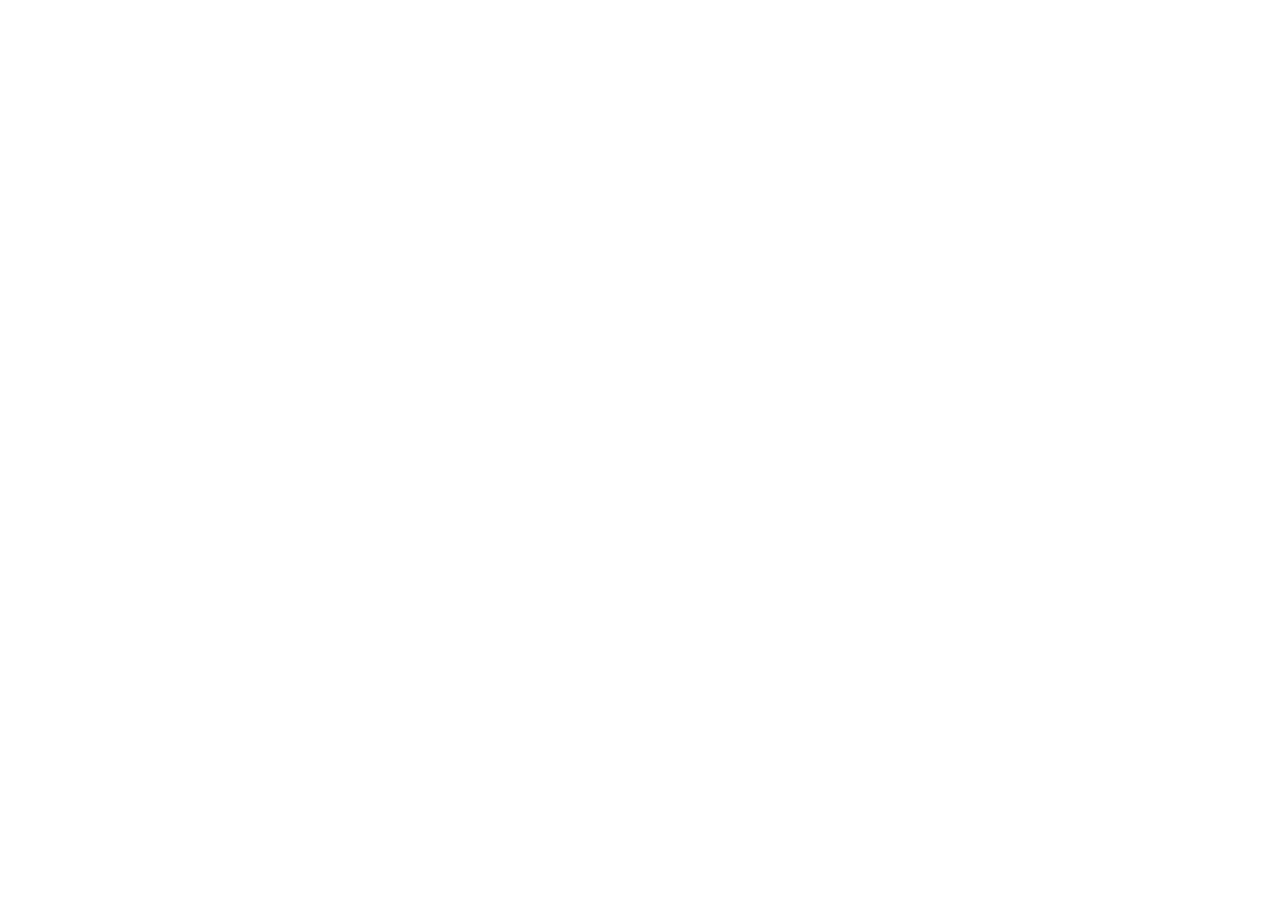
==== index.html @ 235ff031 "Start Project F1 Landing Page." ====
<!DOCTYPE html>
<html lang="en">
<head>
    <meta charset="UTF-8">
   <meta name="viewport" content="width=device-width, initial-scale=1.0">
    <title>Document</title>
</head>
<body>
    
</body>
</html>
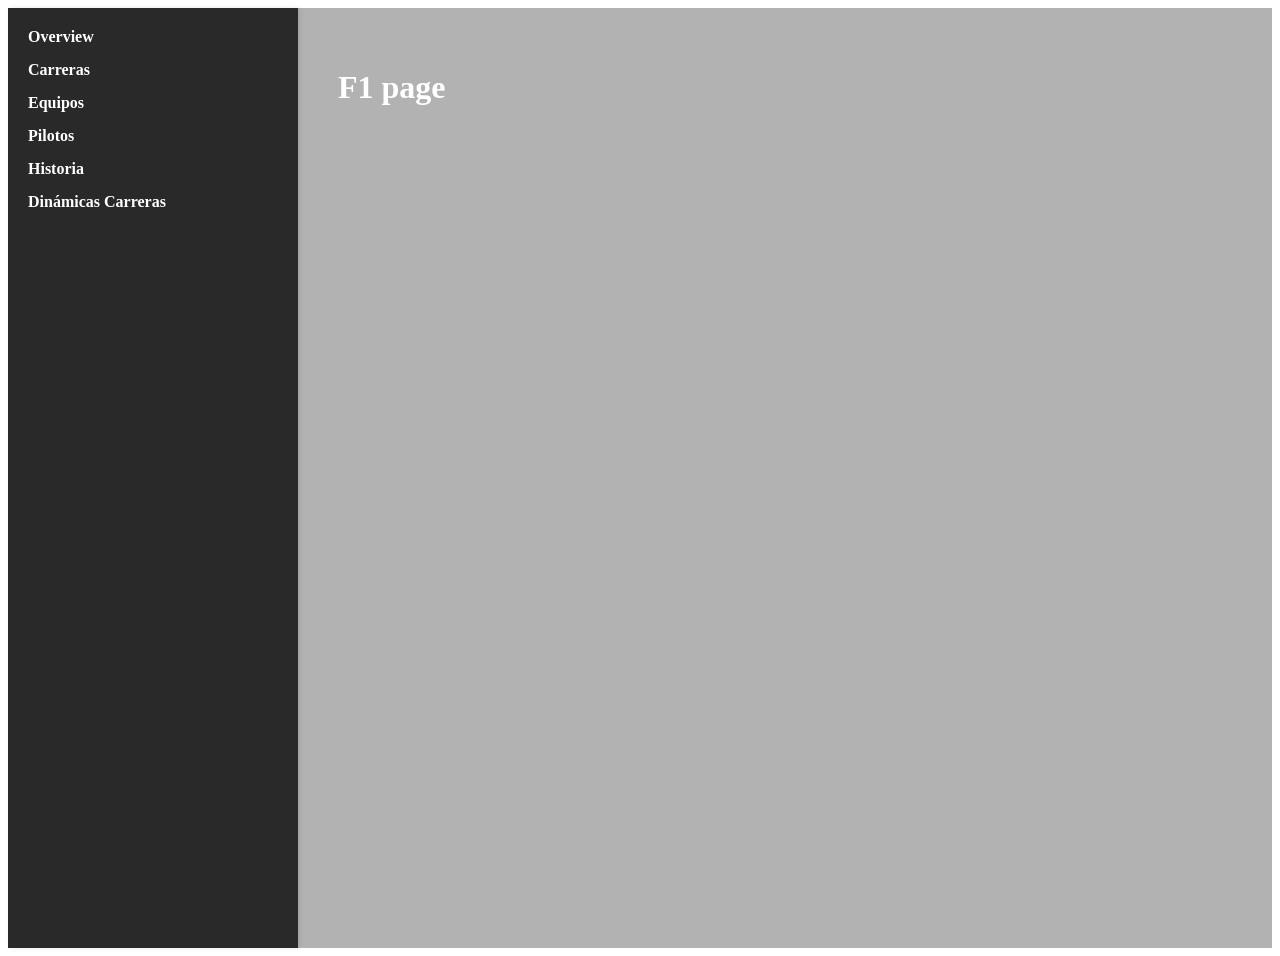
==== commit eefe6e01: "First project commit, order of components, auth, and other importants package." ====
--- a/index.html
+++ b/index.html
@@ -2,10 +2,12 @@
 <html lang="en">
 <head>
     <meta charset="UTF-8">
-   <meta name="viewport" content="width=device-width, initial-scale=1.0">
-    <title>Document</title>
+    <meta name="viewport" content="width=device-width, initial-scale=1.0">
+    <title>F1 Universe</title>
+    <link rel="stylesheet" href="src/components/overview/overview.css">
 </head>
 <body>
-    
+    <div id="main-content"></div>
+    <script src="main.js"></script>
 </body>
 </html>
--- a/src/components/overview/overview.css
+++ b/src/components/overview/overview.css
@@ -0,0 +1,39 @@
+.overview-bg {
+    display: flex;
+    min-height: 100vh;
+    background-image: url('https://images.unsplash.com/photo-1506744038136-46273834b3fb?auto=format&fit=crop&w=1500&q=80'); /* Cambia esta URL por la que quieras */
+    background-size: cover;
+    background-position: center;
+}
+
+.Sidebar {
+    width: 250px;
+    background: rgba(30, 30, 30, 0.95);
+    color: #fff;
+    padding: 20px;
+    box-shadow: 2px 0 5px rgba(0,0,0,0.1);
+    min-height: 100vh;
+    display: flex;
+    flex-direction: column;
+    justify-content: flex-start;
+}
+
+.Sidebar nav a {
+    display: block;
+    color: #fff;
+    margin-bottom: 15px;
+    text-decoration: none;
+    font-weight: bold;
+    transition: color 0.2s;
+}
+
+.Sidebar nav a:hover {
+    color: #ff9800;
+}
+
+.overview-content {
+    flex: 1;
+    padding: 40px;
+    color: #fff;
+    background: rgba(0,0,0,0.3); /* Opcional: para mejorar la legibilidad del texto */
+}
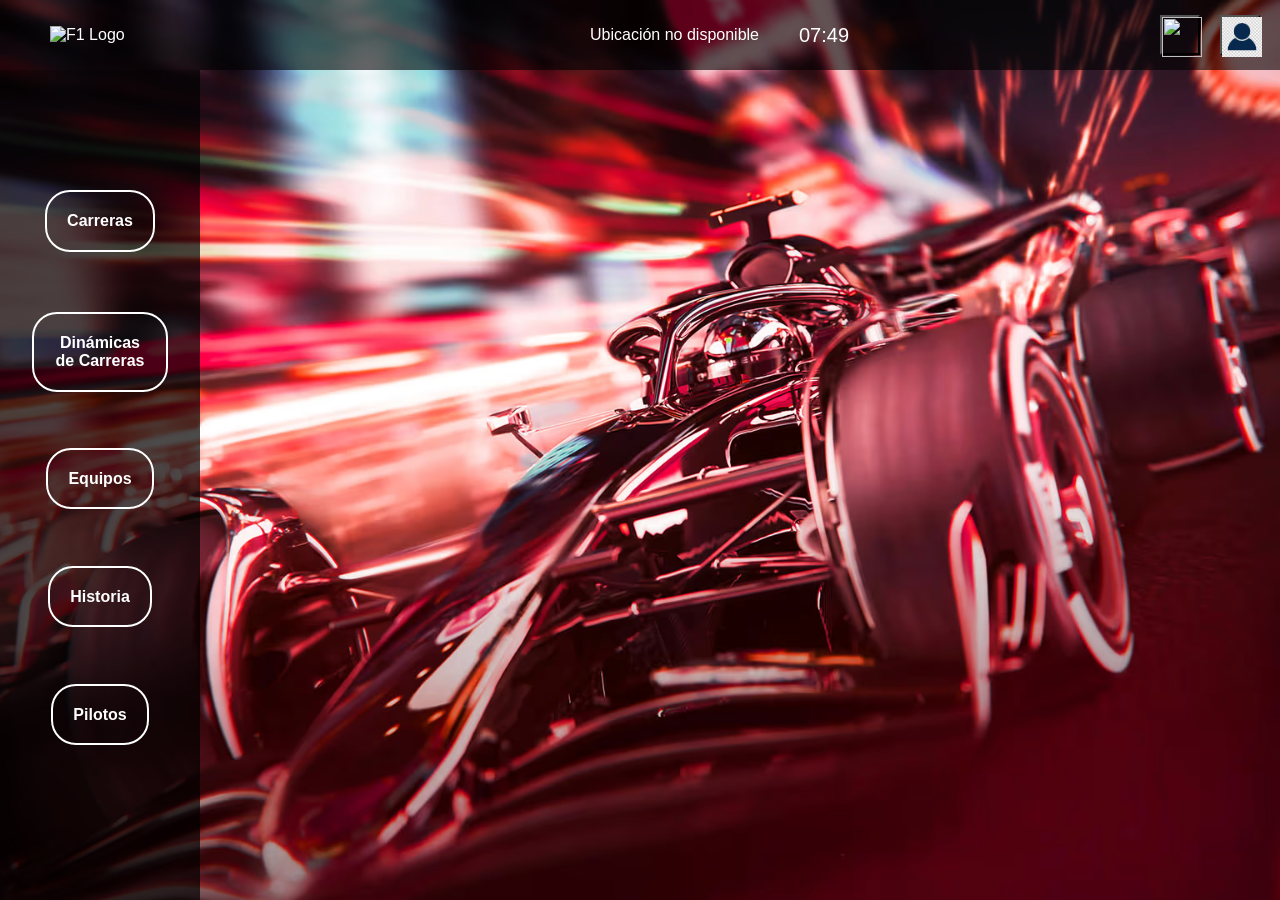
==== commit 44af3371: "Overview, with some HTML and CSS styles." ====
--- a/index.html
+++ b/index.html
@@ -3,11 +3,11 @@
 <head>
     <meta charset="UTF-8">
     <meta name="viewport" content="width=device-width, initial-scale=1.0">
-    <title>F1 Universe</title>
+    <title>F1 World Web</title>
     <link rel="stylesheet" href="src/components/overview/overview.css">
 </head>
 <body>
     <div id="main-content"></div>
     <script src="main.js"></script>
-</body>
+</body> 
 </html>
--- a/src/components/overview/overview.css
+++ b/src/components/overview/overview.css
@@ -1,39 +1,166 @@
+* {
+    margin: 0;
+    padding: 0;
+    box-sizing: border-box;
+}
+
+html, body {
+    height: 100%;
+    width: 100%;
+    overflow-x: hidden;
+}
+
 .overview-bg {
-    display: flex;
-    min-height: 100vh;
-    background-image: url('https://images.unsplash.com/photo-1506744038136-46273834b3fb?auto=format&fit=crop&w=1500&q=80'); /* Cambia esta URL por la que quieras */
+    background-image: url('../../assets/img/imagenF1.avif');
     background-size: cover;
     background-position: center;
+    min-height: 100vh;
+    color: white;
+    font-family: Arial, sans-serif;
 }
 
-.Sidebar {
-    width: 250px;
-    background: rgba(30, 30, 30, 0.95);
-    color: #fff;
-    padding: 20px;
-    box-shadow: 2px 0 5px rgba(0,0,0,0.1);
-    min-height: 100vh;
+/* Header */
+.overview-header {
     display: flex;
-    flex-direction: column;
-    justify-content: flex-start;
+    justify-content: space-between;
+    align-items: center;
+    background-color: rgba(0, 0, 0, 0.6);
+    padding: 10px 20px;
+    height: 70px;
+    position: sticky;
+    top: 0;
+    z-index: 1000;
+    gap: 40px;
 }
 
-.Sidebar nav a {
-    display: block;
-    color: #fff;
-    margin-bottom: 15px;
+.weather-widget {
+    display: flex;
+    align-items: center;
+    gap: 0px;   
+    font-size: 16px;
+    margin-left: 400px;
+}
+
+.clock-widget {
+    display: flex;
+    align-items: center;
+    gap: 20px;
+    margin-right: auto;
+    font-size: 20px;
+}
+
+/* Estructura principal horizontal */
+.overview-body {
+    display: flex;
+    flex-direction: row;
+}
+
+/* Sidebar alineado vertical */
+.Sidebar {
+    width: 200px;
+    background-color: rgba(0, 0, 0, 0.7);
+    padding: 20px 10px;
+    min-height: calc(100vh - 70px); /* Header height */
+    box-sizing: border-box;
+}
+
+/* Lista */
+.Sidebar ul {
+    list-style: none;
+    padding: 0;
+    margin: 0;
+}
+
+.Sidebar ul li {
+    margin: 100px 30px;
+    text-align: center;
+}
+
+.Sidebar ul li a {
+    border-radius: 25px;
+    border: 2px solid #ffffff;
+    padding: 20px;
+    width: auto;
+    height: auto;
+    color: white;
     text-decoration: none;
     font-weight: bold;
-    transition: color 0.2s;
+    transition: color 0.3s;
+    white-space: normal;
 }
 
-.Sidebar nav a:hover {
-    color: #ff9800;
+.carreras-btn {
+    display: inline-block;
+    border-radius: 25px;
+    border: 2px solid #ffffff;
+    padding: 12px 18px;
+    width: auto;
+    height: auto;
+    color: white;
+    text-decoration: none;
+    font-weight: bold;
+    transition: color 0.3s;
+    white-space: normal;
+    text-align: center;
+    box-sizing: border-box;
+    margin: 0 5px;
 }
 
+.dinamicas-btn {
+    display: inline-block;
+    border-radius: 25px;
+    border: 2px solid #ffffff;
+    padding: 12px 18px;
+    width: auto;
+    height: auto;
+    color: white;
+    text-decoration: none;
+    font-weight: bold;
+    transition: color 0.3s;
+    white-space: normal;
+    text-align: center;
+    box-sizing: border-box;
+    margin: 0 -8px;
+    margin-top: -40px;
+    margin-bottom: -40px;
+}
+
+.Sidebar ul li a:hover {
+    color: red;
+}
+
+/* Contenido principal */
 .overview-content {
-    flex: 1;
-    padding: 40px;
-    color: #fff;
-    background: rgba(0,0,0,0.3); /* Opcional: para mejorar la legibilidad del texto */
-}+    flex-grow: 1;
+    padding: 20px;
+}
+
+/* Logo */
+.logo-f1 {
+    width: 100px;
+    margin-left: 30px;
+}
+
+/* Iconos */
+.icons-right {
+    display: flex;
+    align-items: center;
+    gap: 20px;
+    font-size: 30px;
+}
+
+.notif-icon {
+    width: 40px;
+    height: 40px;
+    background-color: transparent;
+    cursor: pointer;
+    transition: color 0.3s;
+}
+.user-icon {
+    width: 40px;
+    height: 40px;
+    background-color: transparent !important;
+    cursor: pointer;
+    transition: color 0.3s;
+
+}
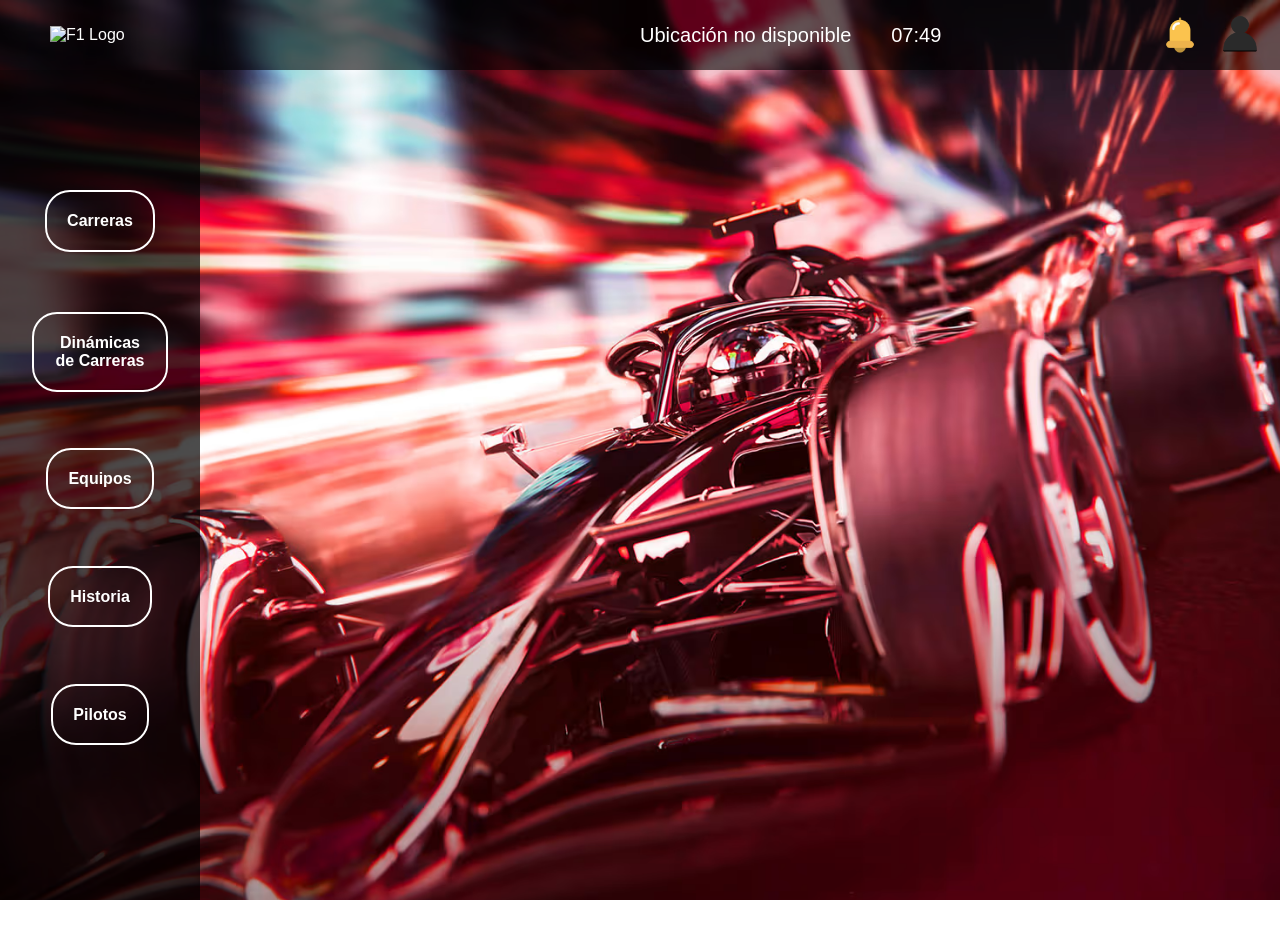
==== commit 9650b31a: "adding the HTML, CSS Y JS docs." ====
--- a/index.html
+++ b/index.html
@@ -5,6 +5,11 @@
     <meta name="viewport" content="width=device-width, initial-scale=1.0">
     <title>F1 World Web</title>
     <link rel="stylesheet" href="src/components/overview/overview.css">
+    <link rel="stylesheet" href="src/components/carreras/carreras.css">
+    <link rel="stylesheet" href="src/components/dinamicas-carreras/dinamicas-carreras.css">
+    <link rel="stylesheet" href="src/components/equipos/equipos.css">
+    <link rel="stylesheet" href="src/components/historia/historia.css">
+    <link rel="stylesheet" href="src/components/pilotos/pilotos.css">
 </head>
 <body>
     <div id="main-content"></div>
--- a/src/components/carreras/carreras.css
+++ b/src/components/carreras/carreras.css
@@ -0,0 +1,202 @@
+    * {
+    margin: 0;
+    padding: 0;
+    box-sizing: border-box;
+}
+
+html, body {
+    height: 100%;
+    width: 100%;
+    overflow-x: hidden;
+}
+
+.carreras-bg {
+    background-image: url('../../assets/img/carreras.png');
+    background-size: cover;
+    background-position: center;
+    min-height: 100vh;
+    color: white;
+}
+
+/* Header */
+.carreras-header {
+    display: flex;
+    justify-content: space-between;
+    align-items: center;
+    background-color: rgba(0, 0, 0, 0.6);
+    padding: 10px 20px;
+    height: 70px;
+    position: sticky;
+    top: 0;
+    z-index: 1000;
+
+}
+
+.header-center {
+    display: flex;
+    align-items: center;
+    justify-content: center;
+    flex: 1;
+    gap: 10px;
+}
+
+.weather-widget,
+.clock-widget {
+    display: flex;
+    margin: 0;         
+    font-size: 20px;
+    display: flex;
+    align-items: center;
+    gap: 5px;          
+}
+
+.clock-widget {
+    display: center;
+    align-items: center;
+    margin: 30px;
+    margin-right: auto;
+    font-size: 20px;
+}
+
+/* Estructura principal horizontal */
+.carreras-body {
+    display: flex;
+    flex-direction: row;
+}
+
+/* Sidebar alineado vertical */
+.Sidebar {
+    width: 200px;
+    background-color: rgba(0, 0, 0, 0.7);
+    padding: 20px 10px;
+    min-height: calc(100vh - 70px); /* Header height */
+    box-sizing: border-box;
+}
+
+/* Lista */
+.Sidebar ul {
+    list-style: none;
+    padding: 0;
+    margin: 0;
+}
+
+.Sidebar ul li {
+    margin: 100px 30px;
+    text-align: center;
+    transition: transform 0.3s;
+}
+
+.Sidebar ul li:hover {
+    transform: translateX(10px);
+}
+
+.Sidebar ul li a {
+    border-radius: 25px;
+    border: 2px solid #ffffff;
+    padding: 20px;
+    width: auto;
+    height: auto;
+    color: white;
+    text-decoration: none;
+    font-weight: bold;
+    transition: color 0.3s, transform 0.3s;
+    white-space: normal;
+}
+
+.carreras-btn {
+    display: inline-block;
+    border-radius: 25px;
+    border: 2px solid #ffffff;
+    padding: 12px 18px;
+    width: auto;
+    height: auto;
+    color: white;
+    text-decoration: none;
+    font-weight: bold;
+    transition: color 0.3s;
+    white-space: normal;
+    text-align: center;
+    box-sizing: border-box;
+    margin: 0 5px;
+}
+
+.dinamicas-btn {
+    display: inline-block;
+    border-radius: 25px;
+    border: 2px solid #ffffff;
+    padding: 12px 18px;
+    width: auto;
+    height: auto;
+    color: white;
+    text-decoration: none;
+    font-weight: bold;
+    transition: color 0.3s;
+    white-space: normal;
+    text-align: center;
+    box-sizing: border-box;
+    margin: 0 -8px;
+    margin-top: -40px;
+    margin-bottom: -40px;
+}
+
+.Sidebar ul li a:hover {
+    color: red;
+}
+
+/* Contenido principal */
+.carreras-content {
+    flex-grow: 1;
+    padding: 20px;
+}
+
+/* Logo */
+.logo-f1 {
+    width: 100px;
+    margin-left: 30px;
+    cursor: pointer;
+    transition: transform 0.3s;
+    flex-shrink: 0;
+    margin-right: 450px;
+}
+
+.logo-f1:hover {
+    transform: scale(1.1);
+}
+
+/* Iconos */
+.icons-right {
+    display: flex;
+    align-items: center;
+    gap: 20px;
+    font-size: 30px;
+    border: none;
+    flex-shrink: 0;
+}
+
+.notif-icon {
+    width: 40px;
+    height: 40px;
+    background-color: transparent !important;
+    cursor: pointer;
+    transition: color 0.3s;
+    border: none;
+    transition: all 0.3s;
+}
+
+.notif-icon:hover {
+    transform: matrix(1, 0, 0, 1, 0, -5);
+}
+    
+.user-icon {
+    width: 40px;
+    height: 40px;
+    background-color: transparent !important;
+    cursor: pointer;
+    transition: color 0.3s;
+    border: none;
+    transition: all 0.3s;
+}
+
+.user-icon:hover {
+    transform: matrix(1, 0, 0, 1, 0, -5);
+}
--- a/src/components/dinamicas-carreras/dinamicas-carreras.css
+++ b/src/components/dinamicas-carreras/dinamicas-carreras.css
@@ -0,0 +1,218 @@
+    * {
+    margin: 0;
+    padding: 0;
+    box-sizing: border-box;
+}
+
+html, body {
+    height: 100%;
+    width: 100%;
+    overflow-x: hidden;
+}
+
+.dinamicas-bg {
+    background-image: url('../../assets/img/imagenF2.webp');
+    position: relative;
+    overflow: hidden;
+}
+
+.dinamicas-bg::before {
+    content: "";
+    position: absolute;
+    inset: 0;
+    background-image: inherit;
+    background-size: cover;
+    background-position: 200px;
+    background-attachment: fixed;
+    filter: blur(5px); 
+    z-index: 0;
+    pointer-events: none;
+}
+
+.dinamicas-bg > * {
+    position: relative;
+    z-index: 1;
+}
+
+/* Header */
+.dinamicas-header {
+    display: flex;
+    justify-content: space-between;
+    align-items: center;
+    background-color: rgba(0, 0, 0, 0.6);
+    padding: 10px 20px;
+    height: 70px;
+    position: sticky;
+    top: 0;
+    z-index: 1000;
+
+}
+
+.header-center {
+    display: flex;
+    align-items: center;
+    justify-content: center;
+    flex: 1;
+    gap: 10px;
+}
+
+.weather-widget,
+.clock-widget {
+    display: flex;
+    margin: 0;         
+    font-size: 20px;
+    display: flex;
+    align-items: center;
+    gap: 5px;          
+}
+
+.clock-widget {
+    display: center;
+    align-items: center;
+    margin: 30px;
+    margin-right: auto;
+    font-size: 20px;
+}
+
+/* Estructura principal horizontal */
+.dinamicas-body {
+    display: flex;
+    flex-direction: row;
+}
+
+/* Sidebar alineado vertical */
+.Sidebar {
+    width: 200px;
+    background-color: rgba(0, 0, 0, 0.7);
+    padding: 20px 10px;
+    min-height: calc(100vh - 70px); /* Header height */
+    box-sizing: border-box;
+}
+
+/* Lista */
+.Sidebar ul {
+    list-style: none;
+    padding: 0;
+    margin: 0;
+}
+
+.Sidebar ul li {
+    margin: 100px 30px;
+    text-align: center;
+    transition: transform 0.3s;
+}
+
+.Sidebar ul li:hover {
+    transform: translateX(10px);
+}
+
+.Sidebar ul li a {
+    border-radius: 25px;
+    border: 2px solid #ffffff;
+    padding: 20px;
+    width: auto;
+    height: auto;
+    color: white;
+    text-decoration: none;
+    font-weight: bold;
+    transition: color 0.3s, transform 0.3s;
+    white-space: normal;
+}
+
+.carreras-btn {
+    display: inline-block;
+    border-radius: 25px;
+    border: 2px solid #ffffff;
+    padding: 12px 18px;
+    width: auto;
+    height: auto;
+    color: white;
+    text-decoration: none;
+    font-weight: bold;
+    transition: color 0.3s;
+    white-space: normal;
+    text-align: center;
+    box-sizing: border-box;
+    margin: 0 5px;
+}
+
+.dinamicas-btn {
+    display: inline-block;
+    border-radius: 25px;
+    border: 2px solid #ffffff;
+    padding: 12px 18px;
+    width: auto;
+    height: auto;
+    color: white;
+    text-decoration: none;
+    font-weight: bold;
+    transition: color 0.3s;
+    white-space: normal;
+    text-align: center;
+    box-sizing: border-box;
+    margin: 0 -8px;
+    margin-top: -40px;
+    margin-bottom: -40px;
+}
+
+.Sidebar ul li a:hover {
+    color: red;
+}
+
+/* Contenido principal */
+.dinamicas-content {
+    flex-grow: 1;
+    padding: 20px;
+}
+
+/* Logo */
+.logo-f1 {
+    width: 100px;
+    margin-left: 30px;
+    cursor: pointer;
+    transition: transform 0.3s;
+    flex-shrink: 0;
+    margin-right: 450px;
+}
+
+.logo-f1:hover {
+    transform: scale(1.1);
+}
+
+/* Iconos */
+.icons-right {
+    display: flex;
+    align-items: center;
+    gap: 20px;
+    font-size: 30px;
+    border: none;
+    flex-shrink: 0;
+}
+
+.notif-icon {
+    width: 40px;
+    height: 40px;
+    background-color: transparent !important;
+    cursor: pointer;
+    transition: color 0.3s;
+    border: none;
+    transition: all 0.3s;
+}
+
+.notif-icon:hover {
+    transform: matrix(1, 0, 0, 1, 0, -5);
+}
+    
+.user-icon {
+    width: 40px;
+    height: 40px;
+    background-color: transparent !important;
+    cursor: pointer;
+    transition: color 0.3s;
+    border: none;
+    transition: all 0.3s;
+}
+
+.user-icon:hover {
+    transform: matrix(1, 0, 0, 1, 0, -5);
+}
--- a/src/components/equipos/equipos.css
+++ b/src/components/equipos/equipos.css
@@ -0,0 +1,218 @@
+    * {
+    margin: 0;
+    padding: 0;
+    box-sizing: border-box;
+}
+
+html, body {
+    height: 100%;
+    width: 100%;
+    overflow-x: hidden;
+}
+
+.equipos-bg {
+    background-image: url('../../assets/img/imagenF3.webp');
+    position: relative;
+    overflow: hidden;
+}
+
+.equipos-bg::before {
+    content: "";
+    position: absolute;
+    inset: 0;
+    background-image: inherit;
+    background-size: cover;
+    background-position: 200px;
+    background-attachment: fixed;
+    filter: blur(6px); 
+    z-index: 0;
+    pointer-events: none;
+}
+
+.equipos-bg > * {
+    position: relative;
+    z-index: 1;
+}
+
+/* Header */
+.equipos-header {
+    display: flex;
+    justify-content: space-between;
+    align-items: center;
+    background-color: rgba(0, 0, 0, 0.6);
+    padding: 10px 20px;
+    height: 70px;
+    position: sticky;
+    top: 0;
+    z-index: 1000;
+
+}
+
+.header-center {
+    display: flex;
+    align-items: center;
+    justify-content: center;
+    flex: 1;
+    gap: 10px;
+}
+
+.weather-widget,
+.clock-widget {
+    display: flex;
+    margin: 0;         
+    font-size: 20px;
+    display: flex;
+    align-items: center;
+    gap: 5px;          
+}
+
+.clock-widget {
+    display: center;
+    align-items: center;
+    margin: 30px;
+    margin-right: auto;
+    font-size: 20px;
+}
+
+/* Estructura principal horizontal */
+.equipos-body {
+    display: flex;
+    flex-direction: row;
+}
+
+/* Sidebar alineado vertical */
+.Sidebar {
+    width: 200px;
+    background-color: rgba(0, 0, 0, 0.7);
+    padding: 20px 10px;
+    min-height: calc(100vh - 70px); /* Header height */
+    box-sizing: border-box;
+}
+
+/* Lista */
+.Sidebar ul {
+    list-style: none;
+    padding: 0;
+    margin: 0;
+}
+
+.Sidebar ul li {
+    margin: 100px 30px;
+    text-align: center;
+    transition: transform 0.3s;
+}
+
+.Sidebar ul li:hover {
+    transform: translateX(10px);
+}
+
+.Sidebar ul li a {
+    border-radius: 25px;
+    border: 2px solid #ffffff;
+    padding: 20px;
+    width: auto;
+    height: auto;
+    color: white;
+    text-decoration: none;
+    font-weight: bold;
+    transition: color 0.3s, transform 0.3s;
+    white-space: normal;
+}
+
+.carreras-btn {
+    display: inline-block;
+    border-radius: 25px;
+    border: 2px solid #ffffff;
+    padding: 12px 18px;
+    width: auto;
+    height: auto;
+    color: white;
+    text-decoration: none;
+    font-weight: bold;
+    transition: color 0.3s;
+    white-space: normal;
+    text-align: center;
+    box-sizing: border-box;
+    margin: 0 5px;
+}
+
+.dinamicas-btn {
+    display: inline-block;
+    border-radius: 25px;
+    border: 2px solid #ffffff;
+    padding: 12px 18px;
+    width: auto;
+    height: auto;
+    color: white;
+    text-decoration: none;
+    font-weight: bold;
+    transition: color 0.3s;
+    white-space: normal;
+    text-align: center;
+    box-sizing: border-box;
+    margin: 0 -8px;
+    margin-top: -40px;
+    margin-bottom: -40px;
+}
+
+.Sidebar ul li a:hover {
+    color: red;
+}
+
+/* Contenido principal */
+.equipos-content {
+    flex-grow: 1;
+    padding: 20px;
+}
+
+/* Logo */
+.logo-f1 {
+    width: 100px;
+    margin-left: 30px;
+    cursor: pointer;
+    transition: transform 0.3s;
+    flex-shrink: 0;
+    margin-right: 450px;
+}
+
+.logo-f1:hover {
+    transform: scale(1.1);
+}
+
+/* Iconos */
+.icons-right {
+    display: flex;
+    align-items: center;
+    gap: 20px;
+    font-size: 30px;
+    border: none;
+    flex-shrink: 0;
+}
+
+.notif-icon {
+    width: 40px;
+    height: 40px;
+    background-color: transparent !important;
+    cursor: pointer;
+    transition: color 0.3s;
+    border: none;
+    transition: all 0.3s;
+}
+
+.notif-icon:hover {
+    transform: matrix(1, 0, 0, 1, 0, -5);
+}
+    
+.user-icon {
+    width: 40px;
+    height: 40px;
+    background-color: transparent !important;
+    cursor: pointer;
+    transition: color 0.3s;
+    border: none;
+    transition: all 0.3s;
+}
+
+.user-icon:hover {
+    transform: matrix(1, 0, 0, 1, 0, -5);
+}
--- a/src/components/historia/historia.css
+++ b/src/components/historia/historia.css
@@ -0,0 +1,218 @@
+    * {
+    margin: 0;
+    padding: 0;
+    box-sizing: border-box;
+}
+
+html, body {
+    height: 100%;
+    width: 100%;
+    overflow-x: hidden;
+}
+
+.historia-bg {
+    background-image: url('../../assets/img/');
+    position: relative;
+    overflow: hidden;
+}
+
+.historia-bg::before {
+    content: "";
+    position: absolute;
+    inset: 0;
+    background-image: inherit;
+    background-size: cover;
+    background-position: 200px;
+    background-attachment: fixed;
+    filter: blur(6px); 
+    z-index: 0;
+    pointer-events: none;
+}
+
+.historia-bg > * {
+    position: relative;
+    z-index: 1;
+}
+
+/* Header */
+.historia-header {
+    display: flex;
+    justify-content: space-between;
+    align-items: center;
+    background-color: rgba(0, 0, 0, 0.6);
+    padding: 10px 20px;
+    height: 70px;
+    position: sticky;
+    top: 0;
+    z-index: 1000;
+
+}
+
+.header-center {
+    display: flex;
+    align-items: center;
+    justify-content: center;
+    flex: 1;
+    gap: 10px;
+}
+
+.weather-widget,
+.clock-widget {
+    display: flex;
+    margin: 0;         
+    font-size: 20px;
+    display: flex;
+    align-items: center;
+    gap: 5px;          
+}
+
+.clock-widget {
+    display: center;
+    align-items: center;
+    margin: 30px;
+    margin-right: auto;
+    font-size: 20px;
+}
+
+/* Estructura principal horizontal */
+.historia-body {
+    display: flex;
+    flex-direction: row;
+}
+
+/* Sidebar alineado vertical */
+.Sidebar {
+    width: 200px;
+    background-color: rgba(0, 0, 0, 0.7);
+    padding: 20px 10px;
+    min-height: calc(100vh - 70px); /* Header height */
+    box-sizing: border-box;
+}
+
+/* Lista */
+.Sidebar ul {
+    list-style: none;
+    padding: 0;
+    margin: 0;
+}
+
+.Sidebar ul li {
+    margin: 100px 30px;
+    text-align: center;
+    transition: transform 0.3s;
+}
+
+.Sidebar ul li:hover {
+    transform: translateX(10px);
+}
+
+.Sidebar ul li a {
+    border-radius: 25px;
+    border: 2px solid #ffffff;
+    padding: 20px;
+    width: auto;
+    height: auto;
+    color: white;
+    text-decoration: none;
+    font-weight: bold;
+    transition: color 0.3s, transform 0.3s;
+    white-space: normal;
+}
+
+.carreras-btn {
+    display: inline-block;
+    border-radius: 25px;
+    border: 2px solid #ffffff;
+    padding: 12px 18px;
+    width: auto;
+    height: auto;
+    color: white;
+    text-decoration: none;
+    font-weight: bold;
+    transition: color 0.3s;
+    white-space: normal;
+    text-align: center;
+    box-sizing: border-box;
+    margin: 0 5px;
+}
+
+.dinamicas-btn {
+    display: inline-block;
+    border-radius: 25px;
+    border: 2px solid #ffffff;
+    padding: 12px 18px;
+    width: auto;
+    height: auto;
+    color: white;
+    text-decoration: none;
+    font-weight: bold;
+    transition: color 0.3s;
+    white-space: normal;
+    text-align: center;
+    box-sizing: border-box;
+    margin: 0 -8px;
+    margin-top: -40px;
+    margin-bottom: -40px;
+}
+
+.Sidebar ul li a:hover {
+    color: red;
+}
+
+/* Contenido principal */
+.historia-content {
+    flex-grow: 1;
+    padding: 20px;
+}
+
+/* Logo */
+.logo-f1 {
+    width: 100px;
+    margin-left: 30px;
+    cursor: pointer;
+    transition: transform 0.3s;
+    flex-shrink: 0;
+    margin-right: 450px;
+}
+
+.logo-f1:hover {
+    transform: scale(1.1);
+}
+
+/* Iconos */
+.icons-right {
+    display: flex;
+    align-items: center;
+    gap: 20px;
+    font-size: 30px;
+    border: none;
+    flex-shrink: 0;
+}
+
+.notif-icon {
+    width: 40px;
+    height: 40px;
+    background-color: transparent !important;
+    cursor: pointer;
+    transition: color 0.3s;
+    border: none;
+    transition: all 0.3s;
+}
+
+.notif-icon:hover {
+    transform: matrix(1, 0, 0, 1, 0, -5);
+}
+    
+.user-icon {
+    width: 40px;
+    height: 40px;
+    background-color: transparent !important;
+    cursor: pointer;
+    transition: color 0.3s;
+    border: none;
+    transition: all 0.3s;
+}
+
+.user-icon:hover {
+    transform: matrix(1, 0, 0, 1, 0, -5);
+}
--- a/src/components/pilotos/pilotos.css
+++ b/src/components/pilotos/pilotos.css
@@ -0,0 +1,218 @@
+    * {
+    margin: 0;
+    padding: 0;
+    box-sizing: border-box;
+}
+
+html, body {
+    height: 100%;
+    width: 100%;
+    overflow-x: hidden;
+}
+
+.pilotos-bg {
+    background-image: url('../../assets/img/');
+    position: relative;
+    overflow: hidden;
+}
+
+.pilotos-bg::before {
+    content: "";
+    position: absolute;
+    inset: 0;
+    background-image: inherit;
+    background-size: cover;
+    background-position: 200px;
+    background-attachment: fixed;
+    filter: blur(6px); 
+    z-index: 0;
+    pointer-events: none;
+}
+
+.pilotos-bg > * {
+    position: relative;
+    z-index: 1;
+}
+
+/* Header */
+.pilotos-header {
+    display: flex;
+    justify-content: space-between;
+    align-items: center;
+    background-color: rgba(0, 0, 0, 0.6);
+    padding: 10px 20px;
+    height: 70px;
+    position: sticky;
+    top: 0;
+    z-index: 1000;
+
+}
+
+.header-center {
+    display: flex;
+    align-items: center;
+    justify-content: center;
+    flex: 1;
+    gap: 10px;
+}
+
+.weather-widget,
+.clock-widget {
+    display: flex;
+    margin: 0;         
+    font-size: 20px;
+    display: flex;
+    align-items: center;
+    gap: 5px;          
+}
+
+.clock-widget {
+    display: center;
+    align-items: center;
+    margin: 30px;
+    margin-right: auto;
+    font-size: 20px;
+}
+
+/* Estructura principal horizontal */
+.pilotos-body {
+    display: flex;
+    flex-direction: row;
+}
+
+/* Sidebar alineado vertical */
+.Sidebar {
+    width: 200px;
+    background-color: rgba(0, 0, 0, 0.7);
+    padding: 20px 10px;
+    min-height: calc(100vh - 70px); /* Header height */
+    box-sizing: border-box;
+}
+
+/* Lista */
+.Sidebar ul {
+    list-style: none;
+    padding: 0;
+    margin: 0;
+}
+
+.Sidebar ul li {
+    margin: 100px 30px;
+    text-align: center;
+    transition: transform 0.3s;
+}
+
+.Sidebar ul li:hover {
+    transform: translateX(10px);
+}
+
+.Sidebar ul li a {
+    border-radius: 25px;
+    border: 2px solid #ffffff;
+    padding: 20px;
+    width: auto;
+    height: auto;
+    color: white;
+    text-decoration: none;
+    font-weight: bold;
+    transition: color 0.3s, transform 0.3s;
+    white-space: normal;
+}
+
+.carreras-btn {
+    display: inline-block;
+    border-radius: 25px;
+    border: 2px solid #ffffff;
+    padding: 12px 18px;
+    width: auto;
+    height: auto;
+    color: white;
+    text-decoration: none;
+    font-weight: bold;
+    transition: color 0.3s;
+    white-space: normal;
+    text-align: center;
+    box-sizing: border-box;
+    margin: 0 5px;
+}
+
+.dinamicas-btn {
+    display: inline-block;
+    border-radius: 25px;
+    border: 2px solid #ffffff;
+    padding: 12px 18px;
+    width: auto;
+    height: auto;
+    color: white;
+    text-decoration: none;
+    font-weight: bold;
+    transition: color 0.3s;
+    white-space: normal;
+    text-align: center;
+    box-sizing: border-box;
+    margin: 0 -8px;
+    margin-top: -40px;
+    margin-bottom: -40px;
+}
+
+.Sidebar ul li a:hover {
+    color: red;
+}
+
+/* Contenido principal */
+.pilotos-content {
+    flex-grow: 1;
+    padding: 20px;
+}
+
+/* Logo */
+.logo-f1 {
+    width: 100px;
+    margin-left: 30px;
+    cursor: pointer;
+    transition: transform 0.3s;
+    flex-shrink: 0;
+    margin-right: 450px;
+}
+
+.logo-f1:hover {
+    transform: scale(1.1);
+}
+
+/* Iconos */
+.icons-right {
+    display: flex;
+    align-items: center;
+    gap: 20px;
+    font-size: 30px;
+    border: none;
+    flex-shrink: 0;
+}
+
+.notif-icon {
+    width: 40px;
+    height: 40px;
+    background-color: transparent !important;
+    cursor: pointer;
+    transition: color 0.3s;
+    border: none;
+    transition: all 0.3s;
+}
+
+.notif-icon:hover {
+    transform: matrix(1, 0, 0, 1, 0, -5);
+}
+    
+.user-icon {
+    width: 40px;
+    height: 40px;
+    background-color: transparent !important;
+    cursor: pointer;
+    transition: color 0.3s;
+    border: none;
+    transition: all 0.3s;
+}
+
+.user-icon:hover {
+    transform: matrix(1, 0, 0, 1, 0, -5);
+}
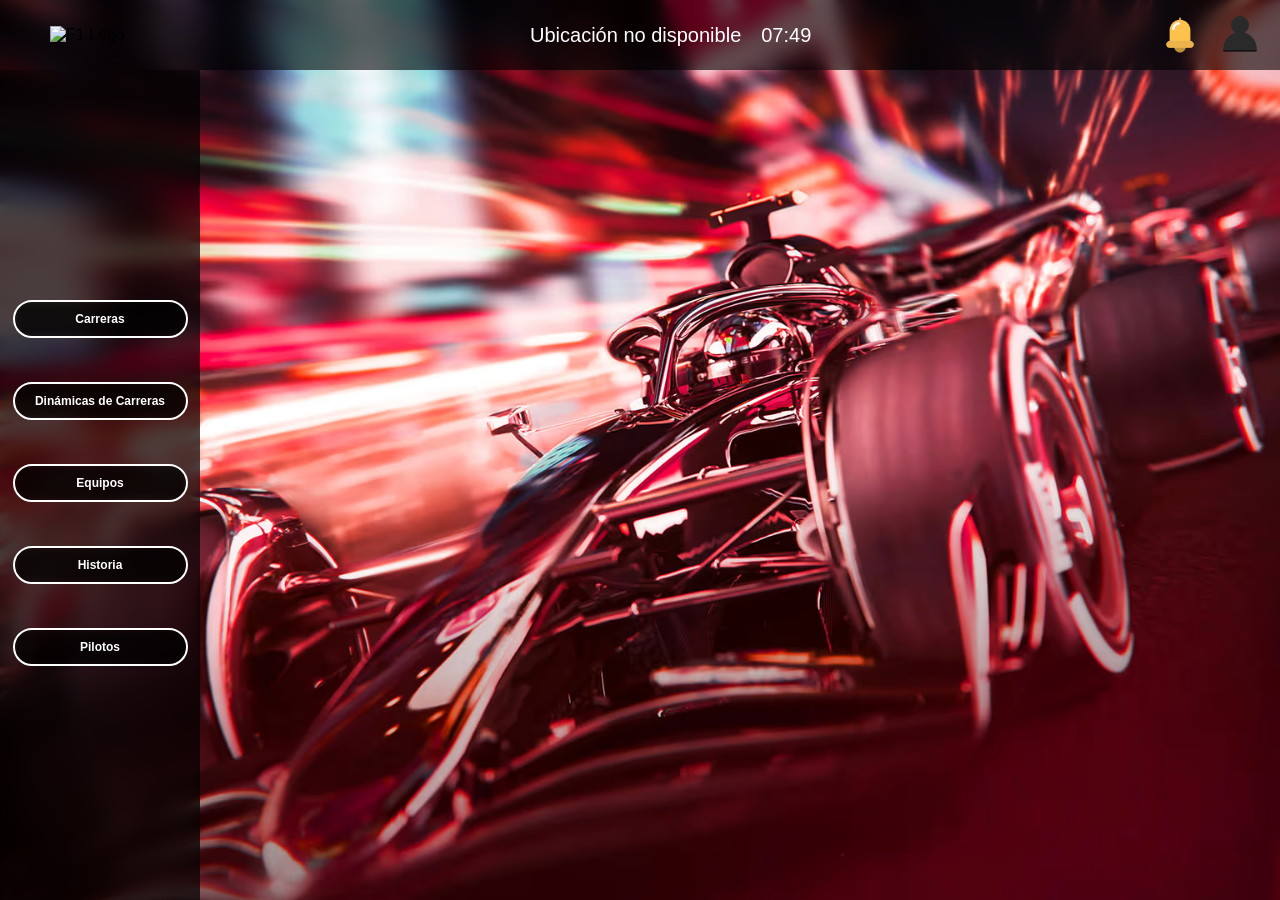
==== commit b85b2003: "New Updates" ====
--- a/index.html
+++ b/index.html
@@ -1,18 +1,31 @@
 <!DOCTYPE html>
-<html lang="en">
+<html lang="es">
 <head>
     <meta charset="UTF-8">
     <meta name="viewport" content="width=device-width, initial-scale=1.0">
     <title>F1 World Web</title>
-    <link rel="stylesheet" href="src/components/overview/overview.css">
-    <link rel="stylesheet" href="src/components/carreras/carreras.css">
-    <link rel="stylesheet" href="src/components/dinamicas-carreras/dinamicas-carreras.css">
-    <link rel="stylesheet" href="src/components/equipos/equipos.css">
-    <link rel="stylesheet" href="src/components/historia/historia.css">
-    <link rel="stylesheet" href="src/components/pilotos/pilotos.css">
+    <!-- CSS Global - Reemplaza todos los CSS individuales -->
+    <link rel="stylesheet" href="styles/styles.css">
+
+    <!-- Opcional: CSS específico para funcionalidades especiales 
+    <link rel="stylesheet" href="assets/css/components.css"> -->
+    
+    <!-- Preload para mejor performance -->
+    <link rel="preload" href="assets/img/imagenF1.avif" as="image">
+    
+    <!-- Favicon -->
+    <link rel="icon" href="assets/img/f1-icon.ico" type="image/x-icon">
+    
+    <!-- Meta tags SEO -->
+    <meta name="description" content="F1 World Web - Información completa sobre Fórmula 1">
+    <meta name="keywords" content="F1, Fórmula 1, carreras, pilotos, equipos">
+    <meta name="author" content="F1 World Web">
 </head>
 <body>
+    <!-- Contenedor principal -->
     <div id="main-content"></div>
+    
+    <!-- Scripts -->
     <script src="main.js"></script>
-</body> 
+</body>
 </html>
--- a/styles/styles.css
+++ b/styles/styles.css
@@ -0,0 +1,517 @@
+/* Reset Universal */
+* {
+    margin: 0;
+    padding: 0;
+    box-sizing: border-box;
+}
+
+html, body {
+    height: 100%;
+    width: 100%;
+    overflow-x: hidden;
+    font-family: 'Arial', sans-serif;
+}
+
+/* Background base para todas las páginas */
+.overview-bg{
+    background-image: url('/src/assets/img/imagenF1.avif');
+    position: relative;
+    overflow: hidden;
+    height: 100vh; 
+    width: 100%;
+}
+.carreras-bg{
+    background-image: url('/src/assets/img/carreras.png');
+    position: relative;
+    overflow: hidden;
+    height: 100vh; 
+    width: 100%;
+}
+.dinamicas-bg{
+    background-image: url('/src/assets/img/imagenF2.webp');
+    position: relative;
+    overflow: hidden;
+    height: 100vh; 
+    width: 100%;
+}
+.equipos-bg{
+    background-image: url('/src/assets/img/imagenF3.webp');
+    position: relative;
+    overflow: hidden;
+    height: 100vh; 
+    width: 100%;
+}
+.historia-bg{
+    background-image: url('/src/assets/img/carreras.png');
+    position: relative;
+    overflow: hidden;
+    height: 100vh; 
+    width: 100%;
+}
+.pilotos-bg {
+    background-image: url('/src/assets/img/imagernF5.jpg');
+    position: relative;
+    overflow: hidden;
+    height: 100vh; 
+    width: 100%;
+}
+
+.overview-bg::before{
+    content: "";
+    position: absolute;
+    inset: 0;
+    background-image: inherit;
+    background-size: cover;
+    background-position: center;
+    background-attachment: fixed;
+    z-index: 0;
+    pointer-events: none;
+}
+.carreras-bg::before,
+.dinamicas-bg::before,
+.equipos-bg::before,
+.historia-bg::before{
+    content: "";
+    position: absolute;
+    inset: 0;
+    background-image: inherit;
+    background-size: cover;
+    background-position: center;
+    background-attachment: fixed;
+    z-index: 0;
+    pointer-events: none;
+}
+.pilotos-bg::before {
+    content: "";
+    position: absolute;
+    inset: 0;
+    background-image: inherit;
+    background-size: cover;
+    background-position: center;
+    background-attachment: fixed;
+    z-index: 0;
+    pointer-events: none;
+}
+
+.overview-bg > *,
+.carreras-bg > *,
+.dinamicas-bg > *,
+.equipos-bg > *,
+.historia-bg > *,
+.pilotos-bg > * {
+    position: relative;
+    z-index: 1;
+}
+
+/* Header universal */
+.overview-header,
+.carreras-header,
+.dinamicas-header,
+.equipos-header,
+.historia-header,
+.pilotos-header {
+    display: flex;
+    justify-content: space-between;
+    align-items: center;
+    background-color: rgba(0, 0, 0, 0.6);
+    padding: 10px 20px;
+    height: 70px;
+    position: sticky;
+    top: 0;
+    z-index: 1000;
+    backdrop-filter: blur(10px);
+    width: 100%;
+}
+
+.header-center {
+    display: flex;
+    align-items: center;
+    justify-content: center;
+    flex: 1;
+    gap: 10px;
+}
+
+.weather-widget,
+.clock-widget {
+    display: flex;
+    margin: 0;
+    font-size: 20px;
+    align-items: center;
+    gap: 5px;
+    color: white;
+}
+
+.clock-widget {
+    margin: 10px;
+    margin-right: auto;
+}
+
+.weather-widget{
+    margin-left: 380px;
+}
+
+/* Body universal - CORREGIDO */
+.overview-body,
+.carreras-body,
+.dinamicas-body,
+.equipos-body,
+.historia-body,
+.pilotos-body {
+    display: flex;
+    flex-direction: row;
+    height: calc(100vh - 70px); /* Altura fija en lugar de min-height */
+    width: 100%;
+    position: relative;
+    overflow: hidden; /* Previene scroll innecesario */
+}
+
+/* Sidebar universal - CORREGIDO */
+.Sidebar,
+.Sidebar-overview,
+.Sidebar-carreras,
+.Sidebar-dinamicas,
+.Sidebar-equipos,
+.Sidebar-historia,
+.Sidebar-pilotos {
+    width: 200px;
+    min-width: 200px; /* Evita que se comprima */
+    background-color: rgba(0, 0, 0, 0.7);
+    padding: 20px 10px;
+    height: calc(100vh - 70px);
+    box-sizing: border-box;
+    display: flex;
+    flex-direction: column;
+    justify-content: center;
+    backdrop-filter: blur(10px);
+    position: sticky;
+    top: 70px;
+    overflow-y: auto;
+}
+
+/* Lista universal */
+.Sidebar ul,
+.Sidebar-overview ul,
+.Sidebar-carreras ul,
+.Sidebar-dinamicas ul,
+.Sidebar-equipos ul,
+.Sidebar-historia ul,
+.Sidebar-pilotos ul {
+    list-style: none;
+    padding: 0;
+    margin: 0;
+    display: flex;
+    flex-direction: column;
+    gap: 40px;
+    align-items: center;
+    width: 100%;
+}
+
+.Sidebar ul li,
+.Sidebar-overview ul li,
+.Sidebar-carreras ul li,
+.Sidebar-dinamicas ul li,
+.Sidebar-equipos ul li,
+.Sidebar-historia ul li,
+.Sidebar-pilotos ul li {
+    margin: 0;
+    text-align: center;
+    transition: transform 0.3s ease;
+    width: 100%;
+}
+
+.Sidebar ul li:hover,
+.Sidebar-overview ul li:hover,
+.Sidebar-carreras ul li:hover,
+.Sidebar-dinamicas ul li:hover,
+.Sidebar-equipos ul li:hover,
+.Sidebar-historia ul li:hover,
+.Sidebar-pilotos ul li:hover {
+    transform: translateX(5px); /* Reducido para evitar desbordamiento */
+}
+
+/* Enlaces universales */
+.Sidebar ul li a,
+.Sidebar-overview ul li a,
+.Sidebar-carreras ul li a,
+.Sidebar-dinamicas ul li a,
+.Sidebar-equipos ul li a,
+.Sidebar-historia ul li a,
+.Sidebar-pilotos ul li a,
+.carreras-btn,
+.dinamicas-btn,
+.equipos-btn,
+.historia-btn,
+.pilotos-btn {
+    display: inline-block;
+    border-radius: 25px;
+    border: 2px solid #ffffff;
+    padding: 10px 12px; /* Reducido más para textos largos */
+    width: 100%;
+    max-width: 175px; /* Aumentado para acomodar texto largo */
+    color: white;
+    text-decoration: none;
+    font-weight: bold;
+    transition: all 0.3s ease;
+    white-space: nowrap;
+    text-align: center;
+    box-sizing: border-box;
+    margin: 0;
+    background-color: rgba(0, 0, 0, 0.3);
+    backdrop-filter: blur(5px);
+    font-size: 12px; /* Más pequeño para que quepa mejor */
+    overflow: hidden;
+    text-overflow: ellipsis;
+}
+
+.Sidebar ul li a:hover,
+.Sidebar-overview ul li a:hover,
+.Sidebar-carreras ul li a:hover,
+.Sidebar-dinamicas ul li a:hover,
+.Sidebar-equipos ul li a:hover,
+.Sidebar-historia ul li a:hover,
+.Sidebar-pilotos ul li a:hover,
+.carreras-btn:hover,
+.dinamicas-btn:hover,
+.equipos-btn:hover,
+.historia-btn:hover,
+.pilotos-btn:hover {
+    color: #ff1e1e;
+    border-color: #ff1e1e;
+    background-color: rgba(255, 30, 30, 0.1);
+    transform: scale(1.02); /* Reducido para evitar desbordamiento */
+}
+
+/* Contenido principal universal - CORREGIDO */
+.overview-content,
+.carreras-content,
+.dinamicas-content,
+.equipos-content,
+.historia-content,
+.pilotos-content {
+    flex: 1; /* Ocupa todo el espacio restante */
+    padding: 20px;
+    height: calc(100vh - 70px);
+    overflow-y: auto;
+    overflow-x: hidden;
+    color: white;
+    background-color: rgba(255, 255, 255, 0.05); /* Sutil background para distinguir */
+    backdrop-filter: blur(5px);
+    margin: 0; /* Elimina todos los márgenes */
+    box-sizing: border-box;
+    /* Limita el scroll solo cuando hay contenido */
+    max-height: calc(100vh - 70px);
+}
+
+/* Solución para contenido vacío - evita scroll infinito */
+.overview-content:empty,
+.carreras-content:empty,
+.dinamicas-content:empty,
+.equipos-content:empty,
+.historia-content:empty,
+.pilotos-content:empty {
+    overflow: hidden;
+}
+
+/* Placeholder para contenido vacío */
+.overview-content:empty::before,
+.carreras-content:empty::before,
+.dinamicas-content:empty::before,
+.equipos-content:empty::before,
+.historia-content:empty::before,
+.pilotos-content:empty::before {
+    content: "Contenido próximamente...";
+    display: flex;
+    align-items: center;
+    justify-content: center;
+    height: 100%;
+    font-size: 24px;
+    color: rgba(255, 255, 255, 0.6);
+    font-style: italic;
+}
+
+/* Logo universal */
+.logo-f1 {
+    width: 100px;
+    height: auto;
+    margin-left: 30px;
+    cursor: pointer;
+    transition: transform 0.3s ease;
+    flex-shrink: 0;
+    margin-right: auto;
+}
+
+.logo-f1:hover {
+    transform: scale(1.1);
+}
+
+/* Iconos universales */
+.icons-right {
+    display: flex;
+    align-items: center;
+    gap: 20px;
+    font-size: 30px;
+    flex-shrink: 0;
+}
+
+.notif-icon,
+.user-icon {
+    width: 40px;
+    height: 40px;
+    background-color: transparent !important;
+    cursor: pointer;
+    transition: all 0.3s ease;
+    border: none;
+    color: white;
+    display: flex;
+    align-items: center;
+    justify-content: center;
+}
+
+.notif-icon:hover,
+.user-icon:hover {
+    transform: translateY(-5px);
+    color: #ff1e1e;
+}
+
+/* Responsividad */
+@media (max-width: 1024px) {
+    .Sidebar,
+    .Sidebar-overview,
+    .Sidebar-carreras,
+    .Sidebar-dinamicas,
+    .Sidebar-equipos,
+    .Sidebar-historia,
+    .Sidebar-pilotos {
+        width: 180px;
+        min-width: 180px;
+    }
+    
+    .Sidebar ul li a,
+    .Sidebar-overview ul li a,
+    .Sidebar-carreras ul li a,
+    .Sidebar-dinamicas ul li a,
+    .Sidebar-equipos ul li a,
+    .Sidebar-historia ul li a,
+    .Sidebar-pilotos ul li a {
+        font-size: 12px;
+        padding: 10px 12px;
+        max-width: 140px;
+    }
+}
+
+@media (max-width: 768px) {
+    .Sidebar,
+    .Sidebar-overview,
+    .Sidebar-carreras,
+    .Sidebar-dinamicas,
+    .Sidebar-equipos,
+    .Sidebar-historia,
+    .Sidebar-pilotos {
+        width: 150px;
+        min-width: 150px;
+    }
+    
+    .logo-f1 {
+        width: 80px;
+        margin-left: 10px;
+    }
+    
+    .overview-header,
+    .carreras-header,
+    .dinamicas-header,
+    .equipos-header,
+    .historia-header,
+    .pilotos-header {
+        padding: 10px;
+    }
+    
+    .weather-widget,
+    .clock-widget {
+        font-size: 16px;
+    }
+    
+    .Sidebar ul,
+    .Sidebar-overview ul,
+    .Sidebar-carreras ul,
+    .Sidebar-dinamicas ul,
+    .Sidebar-equipos ul,
+    .Sidebar-historia ul,
+    .Sidebar-pilotos ul {
+        gap: 30px;
+    }
+    
+    .Sidebar ul li a,
+    .Sidebar-overview ul li a,
+    .Sidebar-carreras ul li a,
+    .Sidebar-dinamicas ul li a,
+    .Sidebar-equipos ul li a,
+    .Sidebar-historia ul li a,
+    .Sidebar-pilotos ul li a {
+        font-size: 11px;
+        padding: 8px 10px;
+        max-width: 120px;
+    }
+}
+
+@media (max-width: 480px) {
+    .overview-body,
+    .carreras-body,
+    .dinamicas-body,
+    .equipos-body,
+    .historia-body,
+    .pilotos-body {
+        flex-direction: column;
+    }
+    
+    .Sidebar,
+    .Sidebar-overview,
+    .Sidebar-carreras,
+    .Sidebar-dinamicas,
+    .Sidebar-equipos,
+    .Sidebar-historia,
+    .Sidebar-pilotos {
+        width: 100%;
+        min-width: 100%;
+        height: auto;
+        flex-direction: row;
+        justify-content: space-around;
+        padding: 10px;
+        position: static;
+    }
+    
+    .Sidebar ul,
+    .Sidebar-overview ul,
+    .Sidebar-carreras ul,
+    .Sidebar-dinamicas ul,
+    .Sidebar-equipos ul,
+    .Sidebar-historia ul,
+    .Sidebar-pilotos ul {
+        flex-direction: row;
+        gap: 10px;
+        overflow-x: auto;
+        justify-content: space-around;
+    }
+    
+    .Sidebar ul li a,
+    .Sidebar-overview ul li a,
+    .Sidebar-carreras ul li a,
+    .Sidebar-dinamicas ul li a,
+    .Sidebar-equipos ul li a,
+    .Sidebar-historia ul li a,
+    .Sidebar-pilotos ul li a {
+        font-size: 10px;
+        padding: 8px 12px;
+        max-width: none;
+        min-width: 80px;
+    }
+    
+    .overview-content,
+    .carreras-content,
+    .dinamicas-content,
+    .equipos-content,
+    .historia-content,
+    .pilotos-content {
+        height: auto;
+        min-height: 60vh;
+    }
+}
